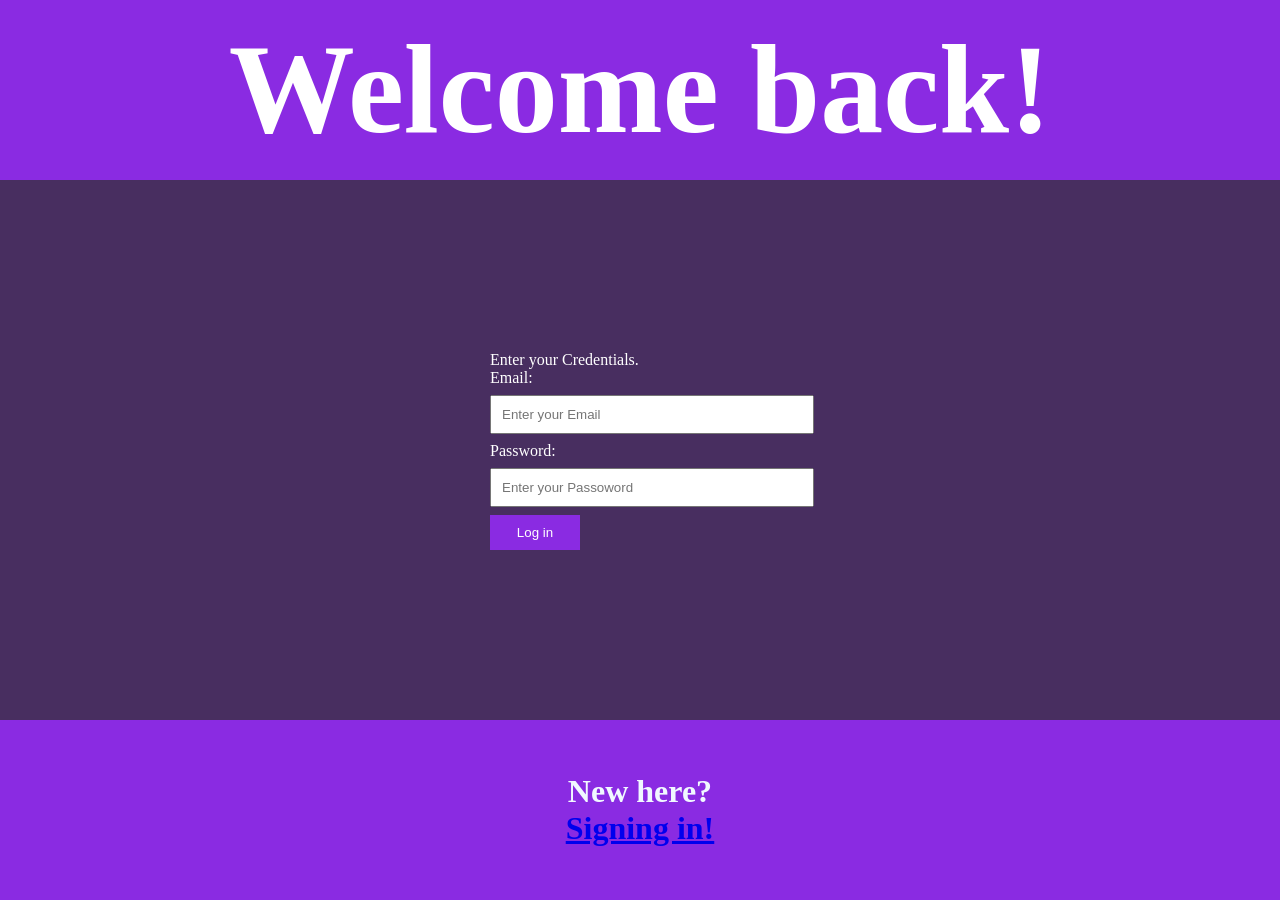
==== login.html @ 94125753 "Add files via upload" ====
<!DOCTYPE html>
<html lang="en">

<head>
    <meta charset="UTF-8">
    <meta name="viewport" content="width=device-width, initial-scale=1.0">
    <title>Log in!</title>
    <style>
        * {
            margin: 0;
            padding: 0;
        }

        .head > h1 {
            Color: white;
            font-size: 14vh;

        }

        header {
            display: flex;
            justify-content: center;
            align-items: center;
            background-color: blueviolet;
            height: 20vh;
            text-align: center;
        }

        main {
            background-color: rgb(72, 46, 96);
            display: flex;
            justify-content: center;
            align-items: center;
            height: 60vh;
        }

        .form {
            color: white;
            padding: 20px;
            border-radius: 10px;
            width: 300px;
        }

        input {
            width: 100%;
            padding: 10px;
            margin: 8px 0;
        }

        button {
            width: 10vh;
            padding: 10px;
            background-color: blueviolet;
            color: white;
            border: none;
            cursor: pointer;
        }

        .foot {
            display: flex;
            justify-content: center;
            align-items: center;
            color: aliceblue;
            background-color: blueviolet;
            height: 20vh;
            text-align: center;
        }
    </style>
</head>

<body>
    <header>
        <div class="head">
            <h1>Welcome back!</h1>
        </div>
    </header>
    <main>
        <div class="form">
            <p>Enter your Credentials.</p>
            <form method="post">
                <!-- <label for="Name">Name:</label>
                <input id="Name" type="text" placeholder="Enter your Name">
                <br> -->
                <label for="Email">Email:</label>
                <input id="Email" type="email" placeholder="Enter your Email">
                <br>
                <label for="Password">Password:</label>
                <input id="Password" type="password" placeholder="Enter your Passoword">
                <br>
                <!-- <label for="c_password">Confirm password:</label>
                <input id="c_password" type="password" >
                <br> -->
                <button>Log in</button>
            </form>
        </div>
    </main>
    <footer>
        <div class="foot">
            <h1>New here?
                <br>
            <a href="index.html">Signing in!</a></h1>
        </div>
    </footer>
</body>

</html>
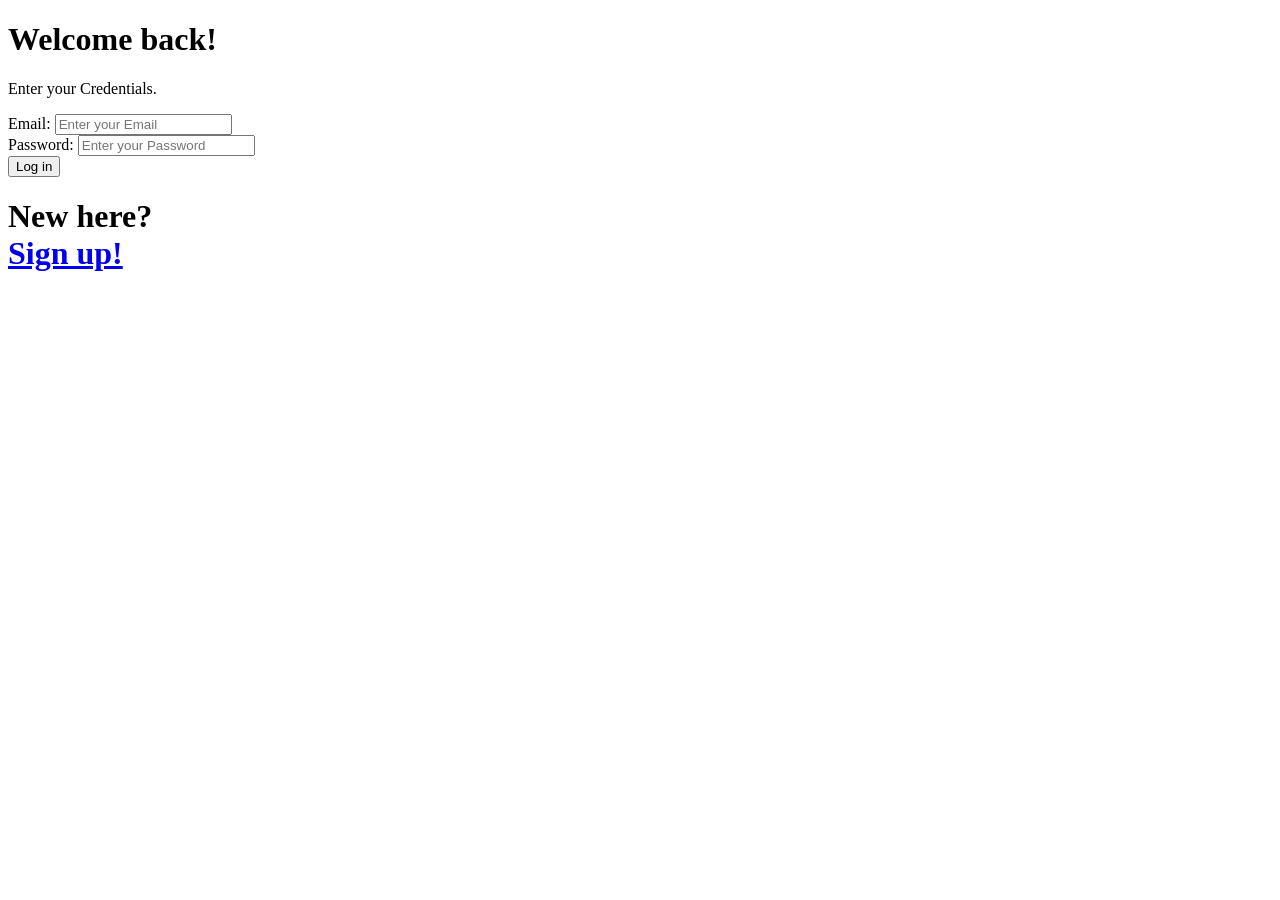
==== commit e3929251: "Refactor login.html to use external stylesheet Removed inline styles and added a stylesheet link." ====
--- a/login.html
+++ b/login.html
@@ -5,67 +5,7 @@
     <meta charset="UTF-8">
     <meta name="viewport" content="width=device-width, initial-scale=1.0">
     <title>Log in!</title>
-    <style>
-        * {
-            margin: 0;
-            padding: 0;
-        }
-
-        .head > h1 {
-            Color: white;
-            font-size: 14vh;
-
-        }
-
-        header {
-            display: flex;
-            justify-content: center;
-            align-items: center;
-            background-color: blueviolet;
-            height: 20vh;
-            text-align: center;
-        }
-
-        main {
-            background-color: rgb(72, 46, 96);
-            display: flex;
-            justify-content: center;
-            align-items: center;
-            height: 60vh;
-        }
-
-        .form {
-            color: white;
-            padding: 20px;
-            border-radius: 10px;
-            width: 300px;
-        }
-
-        input {
-            width: 100%;
-            padding: 10px;
-            margin: 8px 0;
-        }
-
-        button {
-            width: 10vh;
-            padding: 10px;
-            background-color: blueviolet;
-            color: white;
-            border: none;
-            cursor: pointer;
-        }
-
-        .foot {
-            display: flex;
-            justify-content: center;
-            align-items: center;
-            color: aliceblue;
-            background-color: blueviolet;
-            height: 20vh;
-            text-align: center;
-        }
-    </style>
+    <link rel="stylesheet" href="style.css">
 </head>
 
 <body>
@@ -78,18 +18,12 @@
         <div class="form">
             <p>Enter your Credentials.</p>
             <form method="post">
-                <!-- <label for="Name">Name:</label>
-                <input id="Name" type="text" placeholder="Enter your Name">
-                <br> -->
                 <label for="Email">Email:</label>
                 <input id="Email" type="email" placeholder="Enter your Email">
                 <br>
                 <label for="Password">Password:</label>
-                <input id="Password" type="password" placeholder="Enter your Passoword">
+                <input id="Password" type="password" placeholder="Enter your Password">
                 <br>
-                <!-- <label for="c_password">Confirm password:</label>
-                <input id="c_password" type="password" >
-                <br> -->
                 <button>Log in</button>
             </form>
         </div>
@@ -98,9 +32,9 @@
         <div class="foot">
             <h1>New here?
                 <br>
-            <a href="index.html">Signing in!</a></h1>
+            <a href="index.html">Sign up!</a></h1>
         </div>
     </footer>
 </body>
 
-</html>+</html>
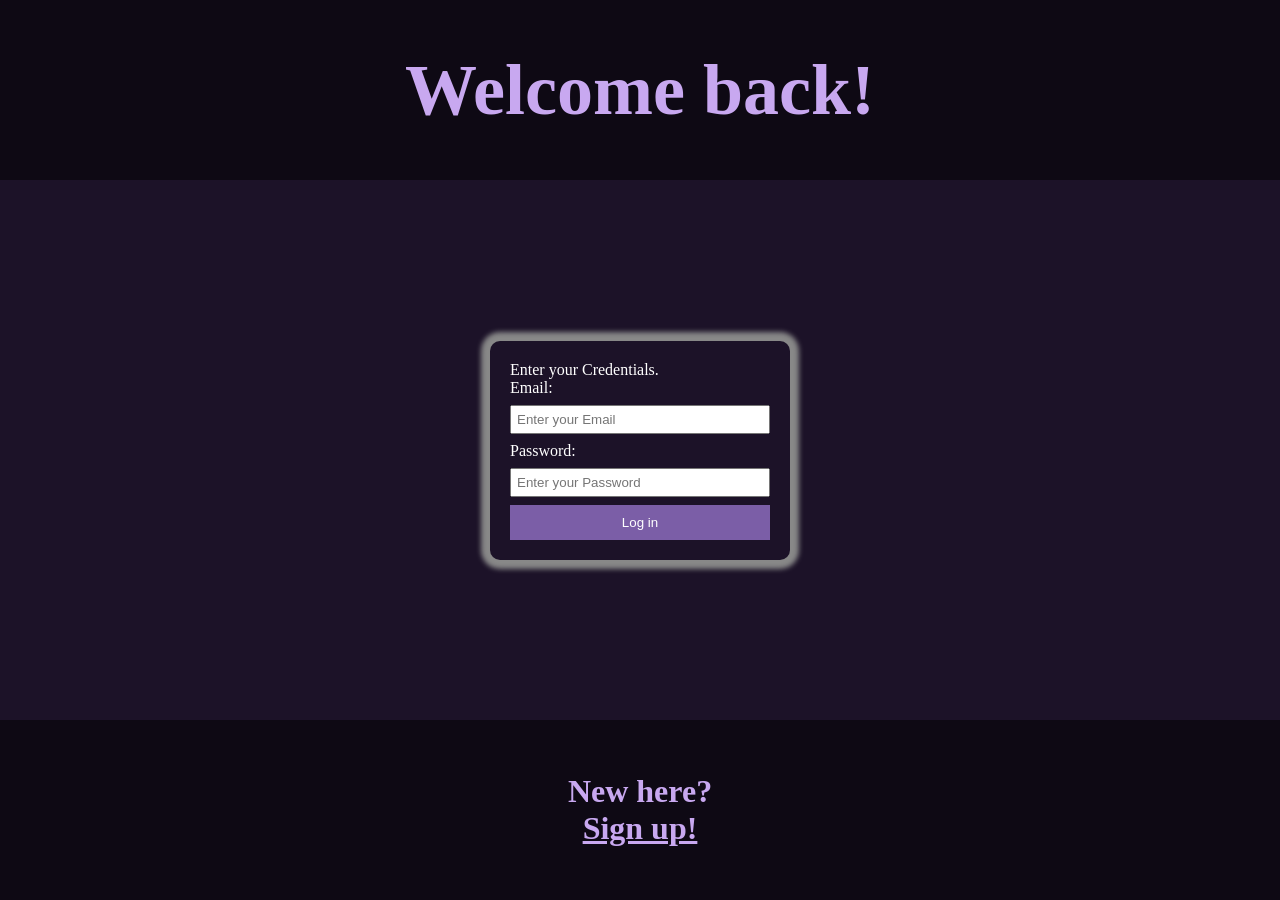
==== commit 6370cbe4: "Update login.html" ====
--- a/login.html
+++ b/login.html
@@ -6,6 +6,9 @@
     <meta name="viewport" content="width=device-width, initial-scale=1.0">
     <title>Log in!</title>
     <link rel="stylesheet" href="style.css">
+    <link rel="preconnect" href="https://fonts.googleapis.com">
+    <link rel="preconnect" href="https://fonts.gstatic.com" crossorigin>
+    <link href="https://fonts.googleapis.com/css2?family=Inter:wght@400;500&family=Playfair+Display:wght@700&display=swap"rel="stylesheet">
 </head>
 
 <body>
--- a/style.css
+++ b/style.css
@@ -0,0 +1,66 @@
+* {
+    margin: 0;
+    padding: 0;
+    box-sizing: border-box;
+}
+
+.head>h1 {
+    Color:#C8A8F0;
+    font-size: 8vh;
+
+}
+
+header {
+    display: flex;
+    justify-content: center;
+    align-items: center;
+    background-color: #0E0914;
+    min-height: 20vh;
+    text-align: center;
+}
+
+main {
+    background-color: #1C1228;
+    display: flex;
+    justify-content: center;
+    align-items: center;
+    min-height: 60vh;
+}
+
+.form {
+    color: white;
+    padding: 20px;
+    border-radius: 10px;
+    max-width: 300px;
+    width: 90%;
+    box-shadow: 0px 0px 5px 9px #888888
+}
+
+input {
+    width: 100%;
+    padding: 5px;
+    margin: 8px 0;
+}
+
+button {
+    width: 100%;
+    padding: 10px;
+    background-color: #7B5EA7;
+    color: white;
+    border: none;
+    cursor: pointer;
+}
+
+.foot {
+    display: flex;
+    justify-content: center;
+    align-items: center;
+    color: #C8A8F0;
+    background-color: #0E0914;
+    min-height: 20vh;
+    text-align: center;
+}
+
+.foot a{
+    color: #C8A8F0;
+}
